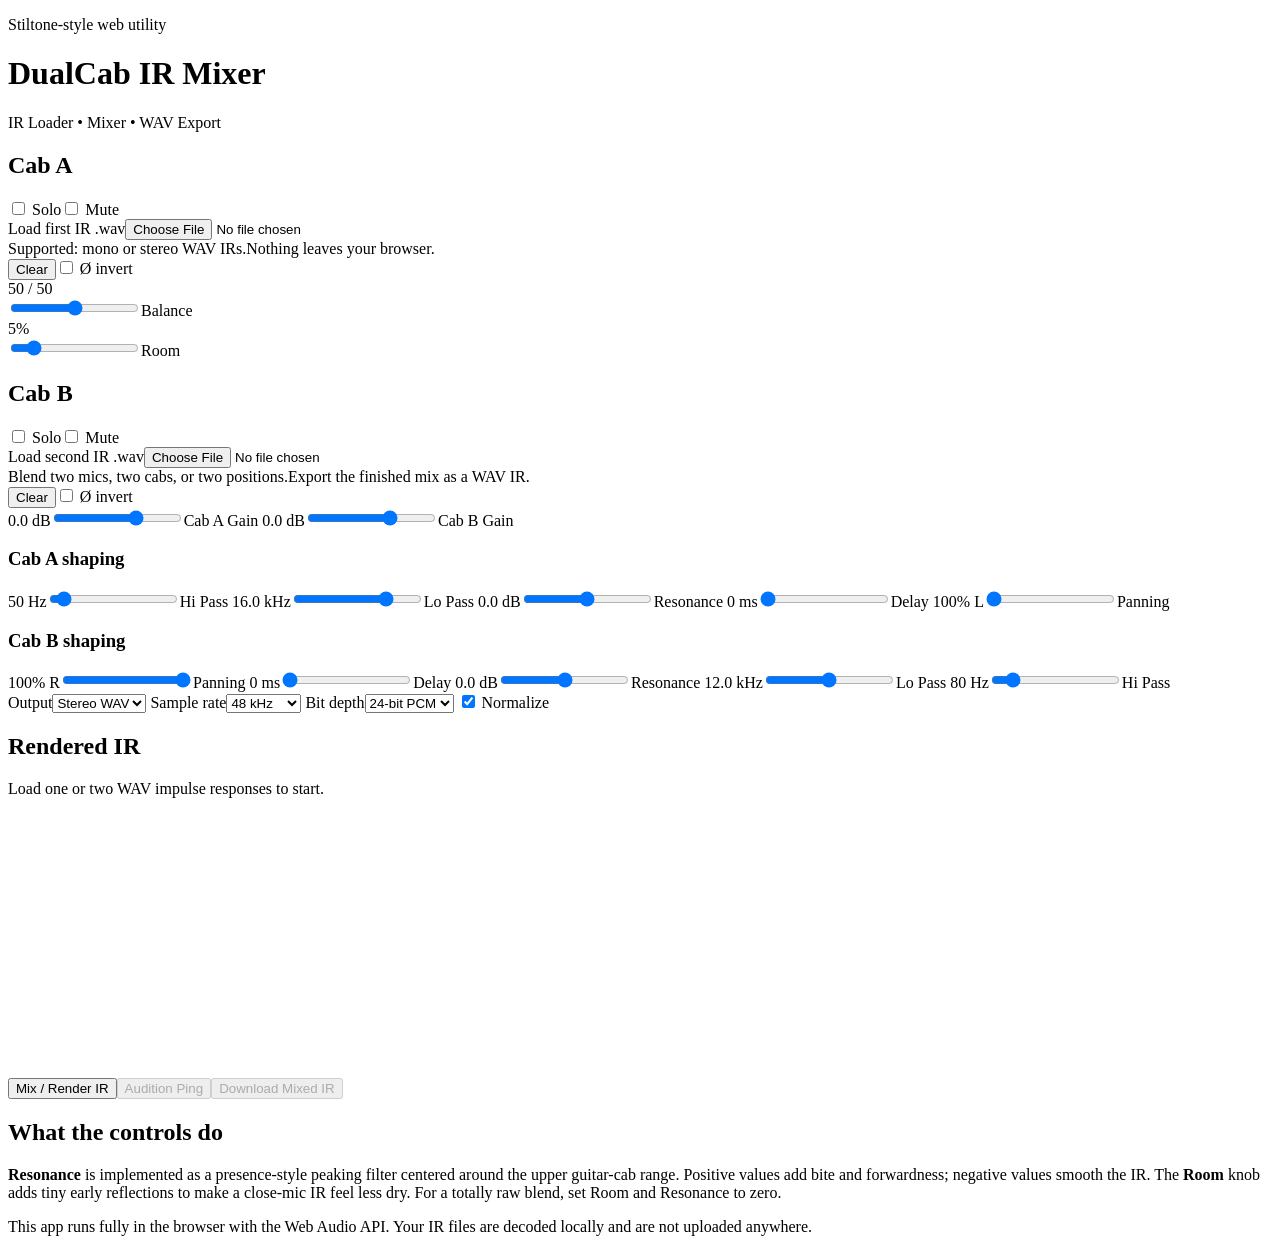
==== index.html @ 4349cea4 "Add DualCab web interface" ====
<!doctype html>
<html lang="en">
<head>
  <meta charset="utf-8" />
  <meta name="viewport" content="width=device-width, initial-scale=1" />
  <title>DualCab IR Mixer</title>
  <meta name="description" content="A browser-based guitar cabinet impulse response mixer and WAV exporter." />
  <link rel="stylesheet" href="styles.css" />
</head>
<body>
  <main class="shell">
    <header class="brand-bar">
      <div>
        <p class="eyebrow">Stiltone-style web utility</p>
        <h1>DualCab IR Mixer</h1>
      </div>
      <div class="badge">IR Loader • Mixer • WAV Export</div>
    </header>

    <section class="processor" aria-label="Dual cabinet impulse response mixer">
      <div class="rack-top">
        <article class="channel" id="channel-a">
          <div class="channel-head"><h2>Cab A</h2><label class="small-switch"><input type="checkbox" id="soloA" /> Solo</label><label class="small-switch"><input type="checkbox" id="muteA" /> Mute</label></div>
          <label class="file-picker"><span class="file-path" id="fileNameA">Load first IR .wav</span><input id="fileA" type="file" accept="audio/wav,audio/x-wav,audio/wave,.wav" /></label>
          <div class="file-list" id="detailsA"><span>Supported: mono or stereo WAV IRs.</span><span>Nothing leaves your browser.</span></div>
          <div class="mini-actions"><button class="secondary" id="clearA" type="button">Clear</button><label class="small-switch"><input type="checkbox" id="invertA" /> Ø invert</label></div>
        </article>

        <div class="center-stack">
          <div class="readout" id="balanceReadout">50 / 50</div>
          <label class="knob-control tall"><input id="balance" type="range" min="-100" max="100" value="0" step="1" /><span class="knob"></span><span class="label">Balance</span></label>
          <div class="readout" id="roomReadout">5%</div>
          <label class="knob-control tall"><input id="room" type="range" min="0" max="35" value="5" step="1" /><span class="knob"></span><span class="label">Room</span></label>
        </div>

        <article class="channel" id="channel-b">
          <div class="channel-head"><h2>Cab B</h2><label class="small-switch"><input type="checkbox" id="soloB" /> Solo</label><label class="small-switch"><input type="checkbox" id="muteB" /> Mute</label></div>
          <label class="file-picker"><span class="file-path" id="fileNameB">Load second IR .wav</span><input id="fileB" type="file" accept="audio/wav,audio/x-wav,audio/wave,.wav" /></label>
          <div class="file-list" id="detailsB"><span>Blend two mics, two cabs, or two positions.</span><span>Export the finished mix as a WAV IR.</span></div>
          <div class="mini-actions"><button class="secondary" id="clearB" type="button">Clear</button><label class="small-switch"><input type="checkbox" id="invertB" /> Ø invert</label></div>
        </article>
      </div>

      <div class="gain-row" aria-label="Channel gain faders">
        <label class="fader-control"><span class="readout" id="gainAReadout">0.0 dB</span><input id="gainA" type="range" min="-24" max="12" value="0" step="0.1" /><span>Cab A Gain</span></label>
        <label class="fader-control"><span class="readout" id="gainBReadout">0.0 dB</span><input id="gainB" type="range" min="-24" max="12" value="0" step="0.1" /><span>Cab B Gain</span></label>
      </div>

      <div class="controls-grid" aria-label="Tone and timing controls">
        <div class="control-bank"><h3>Cab A shaping</h3><div class="knob-grid">
          <label class="knob-control"><span class="readout" id="hpAReadout">50 Hz</span><input id="hpA" type="range" min="20" max="500" value="50" step="1" /><span class="knob"></span><span class="label">Hi Pass</span></label>
          <label class="knob-control"><span class="readout" id="lpAReadout">16.0 kHz</span><input id="lpA" type="range" min="4000" max="20000" value="16000" step="100" /><span class="knob"></span><span class="label">Lo Pass</span></label>
          <label class="knob-control"><span class="readout" id="resAReadout">0.0 dB</span><input id="resA" type="range" min="-12" max="12" value="0" step="0.1" /><span class="knob"></span><span class="label">Resonance</span></label>
          <label class="knob-control"><span class="readout" id="delayAReadout">0 ms</span><input id="delayA" type="range" min="0" max="20" value="0" step="0.1" /><span class="knob"></span><span class="label">Delay</span></label>
          <label class="knob-control"><span class="readout" id="panAReadout">100% L</span><input id="panA" type="range" min="-100" max="100" value="-100" step="1" /><span class="knob"></span><span class="label">Panning</span></label>
        </div></div>
        <div class="control-bank"><h3>Cab B shaping</h3><div class="knob-grid">
          <label class="knob-control"><span class="readout" id="panBReadout">100% R</span><input id="panB" type="range" min="-100" max="100" value="100" step="1" /><span class="knob"></span><span class="label">Panning</span></label>
          <label class="knob-control"><span class="readout" id="delayBReadout">0 ms</span><input id="delayB" type="range" min="0" max="20" value="0" step="0.1" /><span class="knob"></span><span class="label">Delay</span></label>
          <label class="knob-control"><span class="readout" id="resBReadout">0.0 dB</span><input id="resB" type="range" min="-12" max="12" value="0" step="0.1" /><span class="knob"></span><span class="label">Resonance</span></label>
          <label class="knob-control"><span class="readout" id="lpBReadout">12.0 kHz</span><input id="lpB" type="range" min="4000" max="20000" value="12000" step="100" /><span class="knob"></span><span class="label">Lo Pass</span></label>
          <label class="knob-control"><span class="readout" id="hpBReadout">80 Hz</span><input id="hpB" type="range" min="20" max="500" value="80" step="1" /><span class="knob"></span><span class="label">Hi Pass</span></label>
        </div></div>
      </div>
    </section>

    <section class="output-panel">
      <div class="options">
        <label>Output<select id="outputMode"><option value="stereo" selected>Stereo WAV</option><option value="mono">Mono WAV</option></select></label>
        <label>Sample rate<select id="sampleRate"><option value="44100">44.1 kHz</option><option value="48000" selected>48 kHz</option><option value="96000">96 kHz</option></select></label>
        <label>Bit depth<select id="bitDepth"><option value="16">16-bit PCM</option><option value="24" selected>24-bit PCM</option><option value="32f">32-bit float</option></select></label>
        <label class="small-switch"><input id="normalize" type="checkbox" checked /> Normalize</label>
      </div>
      <div class="wave-card"><div class="wave-head"><h2>Rendered IR</h2><p id="status">Load one or two WAV impulse responses to start.</p></div><canvas id="waveform" width="1200" height="260" aria-label="Rendered IR waveform"></canvas></div>
      <div class="button-row"><button id="renderBtn" type="button">Mix / Render IR</button><button id="previewBtn" class="secondary" type="button" disabled>Audition Ping</button><button id="downloadBtn" type="button" disabled>Download Mixed IR</button></div>
    </section>

    <section class="notes"><h2>What the controls do</h2><p><strong>Resonance</strong> is implemented as a presence-style peaking filter centered around the upper guitar-cab range. Positive values add bite and forwardness; negative values smooth the IR. The <strong>Room</strong> knob adds tiny early reflections to make a close-mic IR feel less dry. For a totally raw blend, set Room and Resonance to zero.</p><p>This app runs fully in the browser with the Web Audio API. Your IR files are decoded locally and are not uploaded anywhere.</p></section>
  </main>
  <script src="app.js"></script>
</body>
</html>
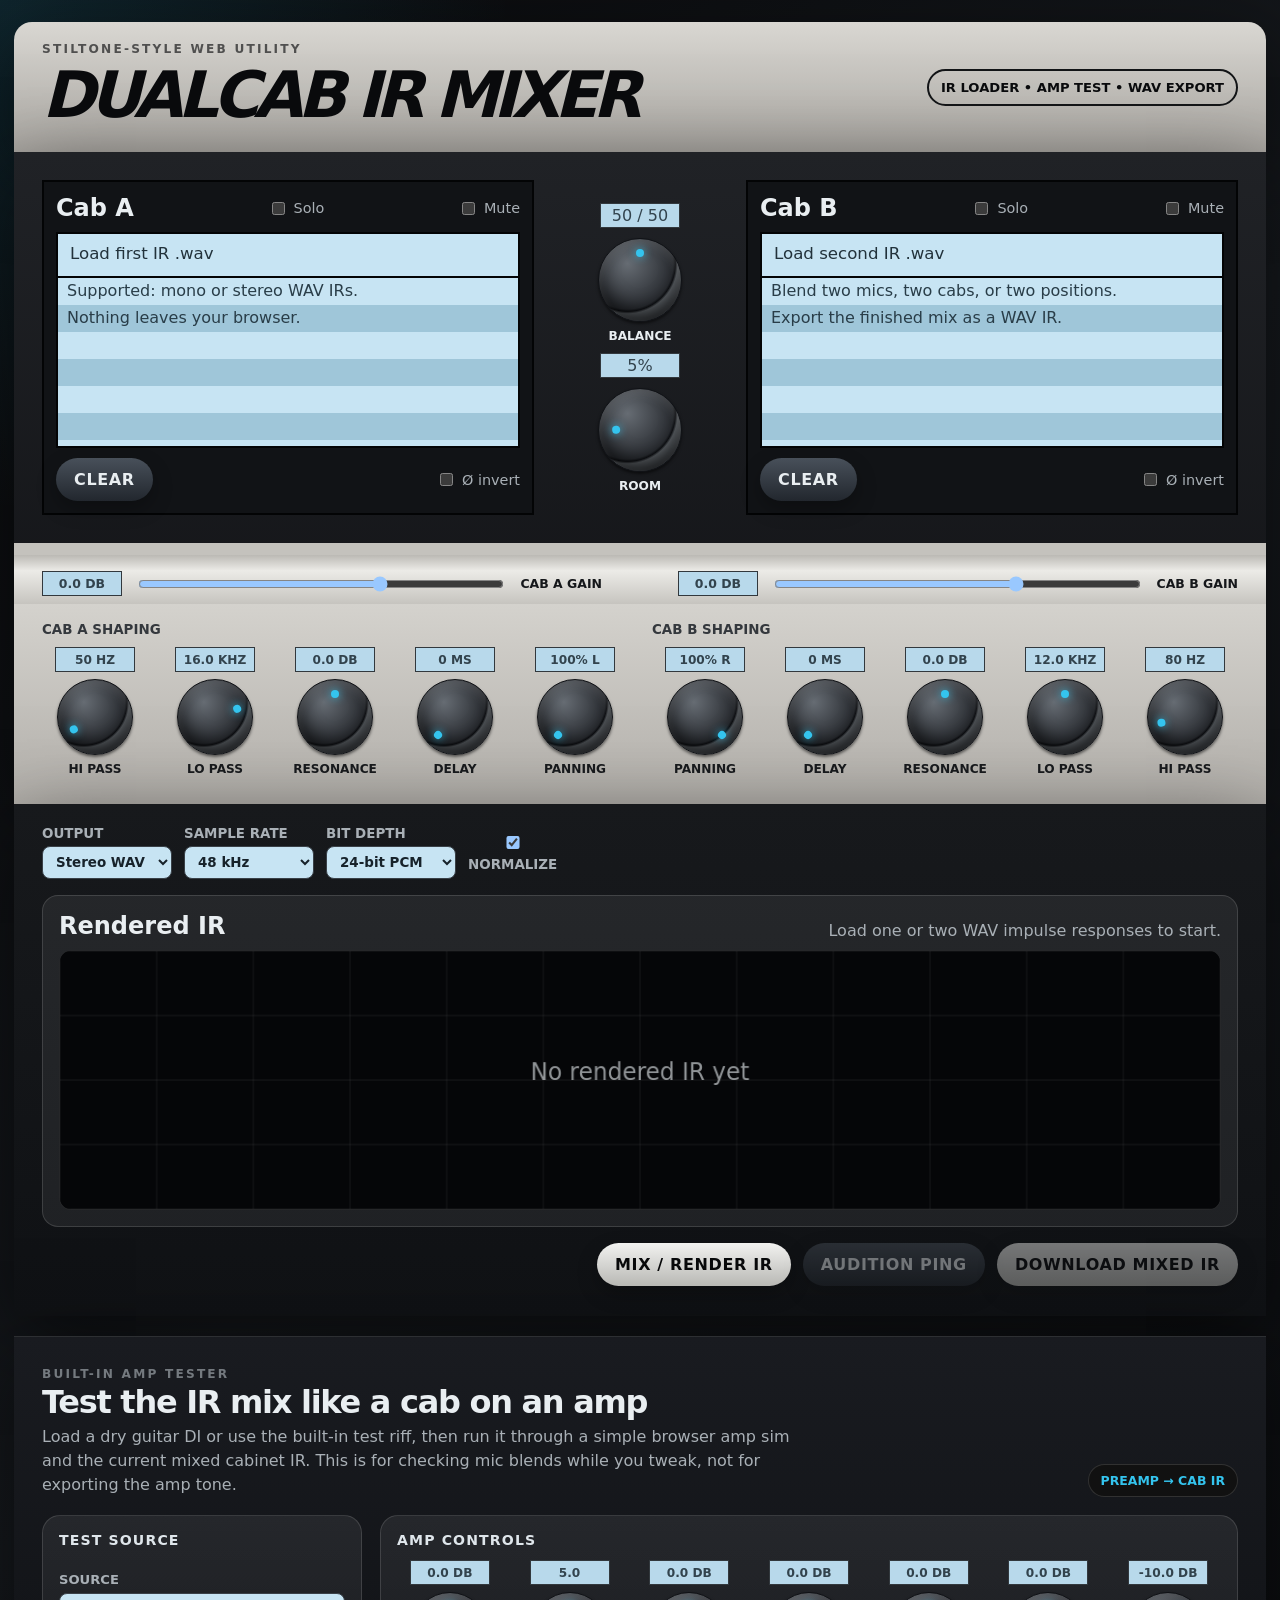
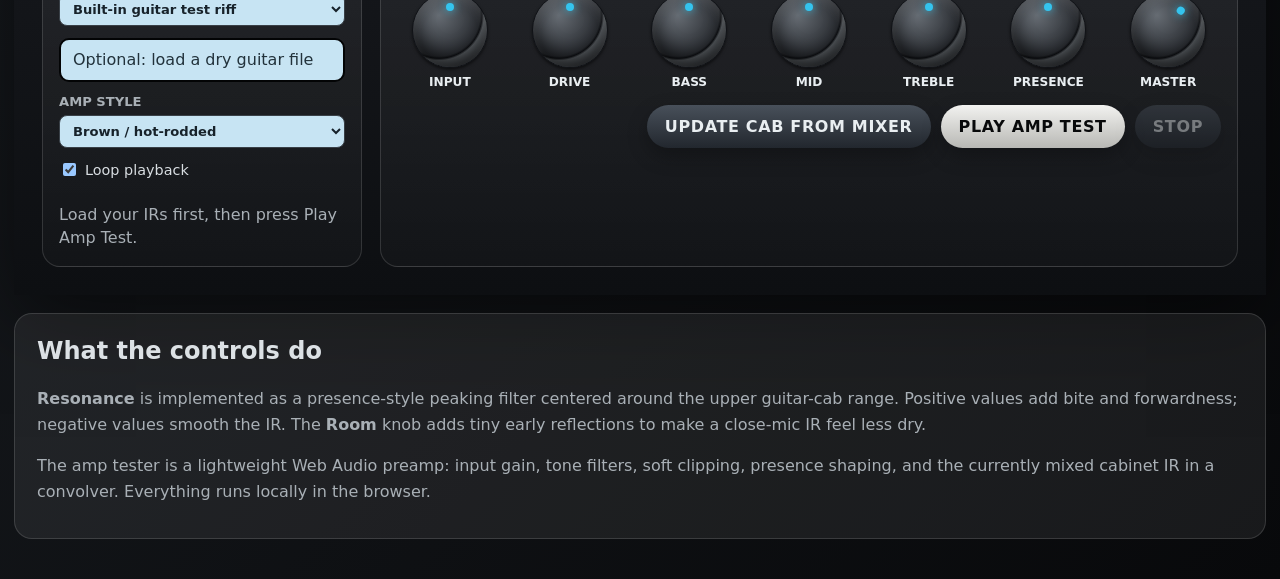
==== commit 8690b90f: "Add amp tester to main page" ====
--- a/index.html
+++ b/index.html
@@ -1,82 +1 @@
-<!doctype html>
-<html lang="en">
-<head>
-  <meta charset="utf-8" />
-  <meta name="viewport" content="width=device-width, initial-scale=1" />
-  <title>DualCab IR Mixer</title>
-  <meta name="description" content="A browser-based guitar cabinet impulse response mixer and WAV exporter." />
-  <link rel="stylesheet" href="styles.css" />
-</head>
-<body>
-  <main class="shell">
-    <header class="brand-bar">
-      <div>
-        <p class="eyebrow">Stiltone-style web utility</p>
-        <h1>DualCab IR Mixer</h1>
-      </div>
-      <div class="badge">IR Loader • Mixer • WAV Export</div>
-    </header>
-
-    <section class="processor" aria-label="Dual cabinet impulse response mixer">
-      <div class="rack-top">
-        <article class="channel" id="channel-a">
-          <div class="channel-head"><h2>Cab A</h2><label class="small-switch"><input type="checkbox" id="soloA" /> Solo</label><label class="small-switch"><input type="checkbox" id="muteA" /> Mute</label></div>
-          <label class="file-picker"><span class="file-path" id="fileNameA">Load first IR .wav</span><input id="fileA" type="file" accept="audio/wav,audio/x-wav,audio/wave,.wav" /></label>
-          <div class="file-list" id="detailsA"><span>Supported: mono or stereo WAV IRs.</span><span>Nothing leaves your browser.</span></div>
-          <div class="mini-actions"><button class="secondary" id="clearA" type="button">Clear</button><label class="small-switch"><input type="checkbox" id="invertA" /> Ø invert</label></div>
-        </article>
-
-        <div class="center-stack">
-          <div class="readout" id="balanceReadout">50 / 50</div>
-          <label class="knob-control tall"><input id="balance" type="range" min="-100" max="100" value="0" step="1" /><span class="knob"></span><span class="label">Balance</span></label>
-          <div class="readout" id="roomReadout">5%</div>
-          <label class="knob-control tall"><input id="room" type="range" min="0" max="35" value="5" step="1" /><span class="knob"></span><span class="label">Room</span></label>
-        </div>
-
-        <article class="channel" id="channel-b">
-          <div class="channel-head"><h2>Cab B</h2><label class="small-switch"><input type="checkbox" id="soloB" /> Solo</label><label class="small-switch"><input type="checkbox" id="muteB" /> Mute</label></div>
-          <label class="file-picker"><span class="file-path" id="fileNameB">Load second IR .wav</span><input id="fileB" type="file" accept="audio/wav,audio/x-wav,audio/wave,.wav" /></label>
-          <div class="file-list" id="detailsB"><span>Blend two mics, two cabs, or two positions.</span><span>Export the finished mix as a WAV IR.</span></div>
-          <div class="mini-actions"><button class="secondary" id="clearB" type="button">Clear</button><label class="small-switch"><input type="checkbox" id="invertB" /> Ø invert</label></div>
-        </article>
-      </div>
-
-      <div class="gain-row" aria-label="Channel gain faders">
-        <label class="fader-control"><span class="readout" id="gainAReadout">0.0 dB</span><input id="gainA" type="range" min="-24" max="12" value="0" step="0.1" /><span>Cab A Gain</span></label>
-        <label class="fader-control"><span class="readout" id="gainBReadout">0.0 dB</span><input id="gainB" type="range" min="-24" max="12" value="0" step="0.1" /><span>Cab B Gain</span></label>
-      </div>
-
-      <div class="controls-grid" aria-label="Tone and timing controls">
-        <div class="control-bank"><h3>Cab A shaping</h3><div class="knob-grid">
-          <label class="knob-control"><span class="readout" id="hpAReadout">50 Hz</span><input id="hpA" type="range" min="20" max="500" value="50" step="1" /><span class="knob"></span><span class="label">Hi Pass</span></label>
-          <label class="knob-control"><span class="readout" id="lpAReadout">16.0 kHz</span><input id="lpA" type="range" min="4000" max="20000" value="16000" step="100" /><span class="knob"></span><span class="label">Lo Pass</span></label>
-          <label class="knob-control"><span class="readout" id="resAReadout">0.0 dB</span><input id="resA" type="range" min="-12" max="12" value="0" step="0.1" /><span class="knob"></span><span class="label">Resonance</span></label>
-          <label class="knob-control"><span class="readout" id="delayAReadout">0 ms</span><input id="delayA" type="range" min="0" max="20" value="0" step="0.1" /><span class="knob"></span><span class="label">Delay</span></label>
-          <label class="knob-control"><span class="readout" id="panAReadout">100% L</span><input id="panA" type="range" min="-100" max="100" value="-100" step="1" /><span class="knob"></span><span class="label">Panning</span></label>
-        </div></div>
-        <div class="control-bank"><h3>Cab B shaping</h3><div class="knob-grid">
-          <label class="knob-control"><span class="readout" id="panBReadout">100% R</span><input id="panB" type="range" min="-100" max="100" value="100" step="1" /><span class="knob"></span><span class="label">Panning</span></label>
-          <label class="knob-control"><span class="readout" id="delayBReadout">0 ms</span><input id="delayB" type="range" min="0" max="20" value="0" step="0.1" /><span class="knob"></span><span class="label">Delay</span></label>
-          <label class="knob-control"><span class="readout" id="resBReadout">0.0 dB</span><input id="resB" type="range" min="-12" max="12" value="0" step="0.1" /><span class="knob"></span><span class="label">Resonance</span></label>
-          <label class="knob-control"><span class="readout" id="lpBReadout">12.0 kHz</span><input id="lpB" type="range" min="4000" max="20000" value="12000" step="100" /><span class="knob"></span><span class="label">Lo Pass</span></label>
-          <label class="knob-control"><span class="readout" id="hpBReadout">80 Hz</span><input id="hpB" type="range" min="20" max="500" value="80" step="1" /><span class="knob"></span><span class="label">Hi Pass</span></label>
-        </div></div>
-      </div>
-    </section>
-
-    <section class="output-panel">
-      <div class="options">
-        <label>Output<select id="outputMode"><option value="stereo" selected>Stereo WAV</option><option value="mono">Mono WAV</option></select></label>
-        <label>Sample rate<select id="sampleRate"><option value="44100">44.1 kHz</option><option value="48000" selected>48 kHz</option><option value="96000">96 kHz</option></select></label>
-        <label>Bit depth<select id="bitDepth"><option value="16">16-bit PCM</option><option value="24" selected>24-bit PCM</option><option value="32f">32-bit float</option></select></label>
-        <label class="small-switch"><input id="normalize" type="checkbox" checked /> Normalize</label>
-      </div>
-      <div class="wave-card"><div class="wave-head"><h2>Rendered IR</h2><p id="status">Load one or two WAV impulse responses to start.</p></div><canvas id="waveform" width="1200" height="260" aria-label="Rendered IR waveform"></canvas></div>
-      <div class="button-row"><button id="renderBtn" type="button">Mix / Render IR</button><button id="previewBtn" class="secondary" type="button" disabled>Audition Ping</button><button id="downloadBtn" type="button" disabled>Download Mixed IR</button></div>
-    </section>
-
-    <section class="notes"><h2>What the controls do</h2><p><strong>Resonance</strong> is implemented as a presence-style peaking filter centered around the upper guitar-cab range. Positive values add bite and forwardness; negative values smooth the IR. The <strong>Room</strong> knob adds tiny early reflections to make a close-mic IR feel less dry. For a totally raw blend, set Room and Resonance to zero.</p><p>This app runs fully in the browser with the Web Audio API. Your IR files are decoded locally and are not uploaded anywhere.</p></section>
-  </main>
-  <script src="app.js"></script>
-</body>
-</html>
+<!doctype html><html lang="en"><head><meta charset="utf-8"><meta name="viewport" content="width=device-width,initial-scale=1"><title>DualCab IR Mixer</title><meta name="description" content="Browser guitar cabinet IR mixer with amp tester and WAV export."><link rel="stylesheet" href="styles.css"><link rel="stylesheet" href="amp.css"></head><body><main class="shell"><header class="brand-bar"><div><p class="eyebrow">Stiltone-style web utility</p><h1>DualCab IR Mixer</h1></div><div class="badge">IR Loader • Amp Test • WAV Export</div></header><section class="processor" aria-label="Dual cabinet impulse response mixer"><div class="rack-top"><article class="channel" id="channel-a"><div class="channel-head"><h2>Cab A</h2><label class="small-switch"><input type="checkbox" id="soloA"> Solo</label><label class="small-switch"><input type="checkbox" id="muteA"> Mute</label></div><label class="file-picker"><span class="file-path" id="fileNameA">Load first IR .wav</span><input id="fileA" type="file" accept="audio/wav,audio/x-wav,audio/wave,.wav"></label><div class="file-list" id="detailsA"><span>Supported: mono or stereo WAV IRs.</span><span>Nothing leaves your browser.</span></div><div class="mini-actions"><button class="secondary" id="clearA" type="button">Clear</button><label class="small-switch"><input type="checkbox" id="invertA"> Ø invert</label></div></article><div class="center-stack"><div class="readout" id="balanceReadout">50 / 50</div><label class="knob-control tall"><input id="balance" type="range" min="-100" max="100" value="0" step="1"><span class="knob"></span><span class="label">Balance</span></label><div class="readout" id="roomReadout">5%</div><label class="knob-control tall"><input id="room" type="range" min="0" max="35" value="5" step="1"><span class="knob"></span><span class="label">Room</span></label></div><article class="channel" id="channel-b"><div class="channel-head"><h2>Cab B</h2><label class="small-switch"><input type="checkbox" id="soloB"> Solo</label><label class="small-switch"><input type="checkbox" id="muteB"> Mute</label></div><label class="file-picker"><span class="file-path" id="fileNameB">Load second IR .wav</span><input id="fileB" type="file" accept="audio/wav,audio/x-wav,audio/wave,.wav"></label><div class="file-list" id="detailsB"><span>Blend two mics, two cabs, or two positions.</span><span>Export the finished mix as a WAV IR.</span></div><div class="mini-actions"><button class="secondary" id="clearB" type="button">Clear</button><label class="small-switch"><input type="checkbox" id="invertB"> Ø invert</label></div></article></div><div class="gain-row" aria-label="Channel gain faders"><label class="fader-control"><span class="readout" id="gainAReadout">0.0 dB</span><input id="gainA" type="range" min="-24" max="12" value="0" step="0.1"><span>Cab A Gain</span></label><label class="fader-control"><span class="readout" id="gainBReadout">0.0 dB</span><input id="gainB" type="range" min="-24" max="12" value="0" step="0.1"><span>Cab B Gain</span></label></div><div class="controls-grid" aria-label="Tone and timing controls"><div class="control-bank"><h3>Cab A shaping</h3><div class="knob-grid"><label class="knob-control"><span class="readout" id="hpAReadout">50 Hz</span><input id="hpA" type="range" min="20" max="500" value="50" step="1"><span class="knob"></span><span class="label">Hi Pass</span></label><label class="knob-control"><span class="readout" id="lpAReadout">16.0 kHz</span><input id="lpA" type="range" min="4000" max="20000" value="16000" step="100"><span class="knob"></span><span class="label">Lo Pass</span></label><label class="knob-control"><span class="readout" id="resAReadout">0.0 dB</span><input id="resA" type="range" min="-12" max="12" value="0" step="0.1"><span class="knob"></span><span class="label">Resonance</span></label><label class="knob-control"><span class="readout" id="delayAReadout">0 ms</span><input id="delayA" type="range" min="0" max="20" value="0" step="0.1"><span class="knob"></span><span class="label">Delay</span></label><label class="knob-control"><span class="readout" id="panAReadout">100% L</span><input id="panA" type="range" min="-100" max="100" value="-100" step="1"><span class="knob"></span><span class="label">Panning</span></label></div></div><div class="control-bank"><h3>Cab B shaping</h3><div class="knob-grid"><label class="knob-control"><span class="readout" id="panBReadout">100% R</span><input id="panB" type="range" min="-100" max="100" value="100" step="1"><span class="knob"></span><span class="label">Panning</span></label><label class="knob-control"><span class="readout" id="delayBReadout">0 ms</span><input id="delayB" type="range" min="0" max="20" value="0" step="0.1"><span class="knob"></span><span class="label">Delay</span></label><label class="knob-control"><span class="readout" id="resBReadout">0.0 dB</span><input id="resB" type="range" min="-12" max="12" value="0" step="0.1"><span class="knob"></span><span class="label">Resonance</span></label><label class="knob-control"><span class="readout" id="lpBReadout">12.0 kHz</span><input id="lpB" type="range" min="4000" max="20000" value="12000" step="100"><span class="knob"></span><span class="label">Lo Pass</span></label><label class="knob-control"><span class="readout" id="hpBReadout">80 Hz</span><input id="hpB" type="range" min="20" max="500" value="80" step="1"><span class="knob"></span><span class="label">Hi Pass</span></label></div></div></div></section><section class="output-panel"><div class="options"><label>Output<select id="outputMode"><option value="stereo" selected>Stereo WAV</option><option value="mono">Mono WAV</option></select></label><label>Sample rate<select id="sampleRate"><option value="44100">44.1 kHz</option><option value="48000" selected>48 kHz</option><option value="96000">96 kHz</option></select></label><label>Bit depth<select id="bitDepth"><option value="16">16-bit PCM</option><option value="24" selected>24-bit PCM</option><option value="32f">32-bit float</option></select></label><label class="small-switch"><input id="normalize" type="checkbox" checked> Normalize</label></div><div class="wave-card"><div class="wave-head"><h2>Rendered IR</h2><p id="status">Load one or two WAV impulse responses to start.</p></div><canvas id="waveform" width="1200" height="260" aria-label="Rendered IR waveform"></canvas></div><div class="button-row"><button id="renderBtn" type="button">Mix / Render IR</button><button id="previewBtn" class="secondary" type="button" disabled>Audition Ping</button><button id="downloadBtn" type="button" disabled>Download Mixed IR</button></div></section><section class="amp-section" id="amp-section" aria-label="Amp simulator tester"><div class="amp-header"><div><p class="eyebrow">Built-in amp tester</p><h2>Test the IR mix like a cab on an amp</h2><p>Load a dry guitar DI or use the built-in test riff, then run it through a simple browser amp sim and the current mixed cabinet IR. This is for checking mic blends while you tweak, not for exporting the amp tone.</p></div><div class="amp-light">Preamp → Cab IR</div></div><div class="amp-grid"><article class="amp-card amp-stack"><h3>Test source</h3><label class="amp-field">Source<select id="ampSource"><option value="generated" selected>Built-in guitar test riff</option><option value="file">Uploaded DI / dry guitar file</option></select></label><label class="amp-file"><span id="ampFileName">Optional: load a dry guitar file</span><input id="ampDI" type="file" accept="audio/*,.wav,.mp3,.m4a,.aac,.flac,.ogg"></label><label class="amp-field">Amp style<select id="ampMode"><option value="clean">Clean edge</option><option value="crunch">Crunch</option><option value="lead">Lead</option><option value="brown" selected>Brown / hot-rodded</option></select></label><label class="small-switch"><input type="checkbox" id="ampLoop" checked> Loop playback</label><p class="amp-status" id="ampStatus">Load your IRs first, then press Play Amp Test.</p></article><article class="amp-card"><h3>Amp controls</h3><div class="amp-tone-grid"><label class="knob-control"><span class="readout" id="ampInputReadout">0.0 dB</span><input id="ampInput" type="range" min="-18" max="18" value="0" step="0.1"><span class="knob"></span><span class="label">Input</span></label><label class="knob-control"><span class="readout" id="ampDriveReadout">5.0</span><input id="ampDrive" type="range" min="0" max="10" value="5" step="0.1"><span class="knob"></span><span class="label">Drive</span></label><label class="knob-control"><span class="readout" id="ampBassReadout">0.0 dB</span><input id="ampBass" type="range" min="-12" max="12" value="0" step="0.1"><span class="knob"></span><span class="label">Bass</span></label><label class="knob-control"><span class="readout" id="ampMidReadout">0.0 dB</span><input id="ampMid" type="range" min="-12" max="12" value="0" step="0.1"><span class="knob"></span><span class="label">Mid</span></label><label class="knob-control"><span class="readout" id="ampTrebleReadout">0.0 dB</span><input id="ampTreble" type="range" min="-12" max="12" value="0" step="0.1"><span class="knob"></span><span class="label">Treble</span></label><label class="knob-control"><span class="readout" id="ampPresenceReadout">0.0 dB</span><input id="ampPresence" type="range" min="-12" max="12" value="0" step="0.1"><span class="knob"></span><span class="label">Presence</span></label><label class="knob-control"><span class="readout" id="ampMasterReadout">-10.0 dB</span><input id="ampMaster" type="range" min="-36" max="6" value="-10" step="0.1"><span class="knob"></span><span class="label">Master</span></label></div><div class="amp-actions"><button class="secondary" id="ampRenderBtn" type="button">Update Cab From Mixer</button><button id="ampPlayBtn" type="button">Play Amp Test</button><button class="secondary" id="ampStopBtn" type="button" disabled>Stop</button></div></article></div></section><section class="notes"><h2>What the controls do</h2><p><strong>Resonance</strong> is implemented as a presence-style peaking filter centered around the upper guitar-cab range. Positive values add bite and forwardness; negative values smooth the IR. The <strong>Room</strong> knob adds tiny early reflections to make a close-mic IR feel less dry.</p><p>The amp tester is a lightweight Web Audio preamp: input gain, tone filters, soft clipping, presence shaping, and the currently mixed cabinet IR in a convolver. Everything runs locally in the browser.</p></section></main><script src="app.js"></script><script src="amp.js"></script></body></html>
--- a/styles.css
+++ b/styles.css
@@ -0,0 +1 @@
+:root{color-scheme:dark;--panel:#161719;--screen:#c7e4f3;--screen2:#9fc6d9;--ink:#e9eef1;--muted:#a9b0b6;--accent:#34c4ee;--warn:#f7c95c;--shadow:0 22px 80px #0008}*{box-sizing:border-box}body{margin:0;min-height:100vh;font-family:Inter,system-ui,-apple-system,Segoe UI,sans-serif;color:var(--ink);background:radial-gradient(circle at top left,#34c4ee26,transparent 32rem),linear-gradient(135deg,#08090b,#15181c 45%,#08090b)}button,input,select{font:inherit}.shell{width:min(1380px,calc(100vw - 28px));margin:22px auto 40px}.brand-bar{display:flex;align-items:center;justify-content:space-between;gap:16px;padding:20px 28px;border-radius:18px 18px 0 0;background:linear-gradient(#d9d7d2,#aaa7a2);color:#090a0c;box-shadow:var(--shadow)}.brand-bar h1{margin:0;font-size:clamp(2rem,5vw,4.4rem);letter-spacing:-.09em;font-style:italic;text-transform:uppercase}.eyebrow{margin:0 0 2px;text-transform:uppercase;letter-spacing:.18em;font-size:.76rem;font-weight:800;opacity:.64}.badge{padding:9px 12px;border:2px solid #121416;border-radius:999px;text-transform:uppercase;font-weight:900;font-size:.82rem;white-space:nowrap}.processor{background:linear-gradient(180deg,#202226,#101114);box-shadow:var(--shadow)}.rack-top{display:grid;grid-template-columns:1fr minmax(120px,160px) 1fr;gap:26px;padding:28px;border-bottom:12px solid #c4c2bd}.channel{min-width:0;border:2px solid #030405;background:#111316;padding:12px}.channel-head,.wave-head,.mini-actions,.button-row,.options,.gain-row{display:flex;align-items:center;gap:12px}.channel-head{justify-content:space-between;margin-bottom:10px}.channel h2,.output-panel h2,.notes h2,.control-bank h3{margin:0}.file-picker{position:relative;display:block;background:var(--screen);color:#22323b;border:2px solid #030405;overflow:hidden;min-height:46px;cursor:pointer}.file-picker input{display:none}.file-path{display:block;padding:10px 12px;white-space:nowrap;overflow:hidden;text-overflow:ellipsis;font-size:1.04rem}.file-list{display:grid;min-height:170px;align-content:start;background:repeating-linear-gradient(180deg,var(--screen) 0 27px,var(--screen2) 27px 54px);color:#293d48;border:2px solid #030405;border-top:0;overflow:hidden}.file-list span{min-height:27px;padding:3px 9px;white-space:nowrap;overflow:hidden;text-overflow:ellipsis}.mini-actions{justify-content:space-between;padding-top:10px}.center-stack{display:grid;place-items:center;gap:10px;align-content:center}.readout{display:inline-flex;align-items:center;justify-content:center;min-width:80px;min-height:25px;padding:2px 8px;color:#32434d;background:#b8d9eb;border:1px solid #32383d;font-variant-numeric:tabular-nums}.small-switch{display:inline-flex;align-items:center;gap:6px;color:var(--muted);font-size:.9rem;user-select:none}.gain-row{justify-content:space-between;padding:16px 28px 8px;background:linear-gradient(180deg,#bbb9b4,#ecebe7 32%,#c6c4bf);color:#15171a}.fader-control{display:grid;grid-template-columns:auto minmax(230px,520px) auto;align-items:center;gap:14px;width:min(560px,48%);font-weight:800;text-transform:uppercase;font-size:.78rem}.controls-grid{display:grid;grid-template-columns:1fr 1fr;gap:24px;padding:18px 28px 28px;background:linear-gradient(180deg,#d4d2cd,#b3b0ab);color:#17191c}.control-bank h3{margin-bottom:10px;text-transform:uppercase;font-size:.84rem;color:#34383d}.knob-grid{display:grid;grid-template-columns:repeat(5,minmax(92px,1fr));gap:14px}.knob-control{--rotation:-135deg;display:grid;justify-items:center;gap:7px;min-width:0;color:inherit;font-weight:800;text-transform:uppercase;font-size:.76rem}.knob-control input[type=range]{position:absolute;opacity:0;pointer-events:none}.knob{position:relative;width:76px;aspect-ratio:1;border-radius:50%;background:radial-gradient(circle at 35% 30%,#666c73,#2a2d32 58%,#101216 61%,#5d6267 64%,#181a1f 100%);border:1px solid #101216;box-shadow:inset 0 5px 10px #ffffff22,inset 0 -10px 18px #0009,0 2px 3px #0008;cursor:grab}.knob:before{content:"";position:absolute;left:calc(50% - 4px);top:10px;width:8px;height:8px;border-radius:50%;background:var(--accent);box-shadow:0 0 8px #34c4eed9;transform-origin:4px 28px;transform:rotate(var(--rotation))}.knob-control.tall .knob{width:84px}.knob-control.tall{color:var(--ink)}.output-panel{display:grid;gap:16px;padding:22px 28px 30px;background:linear-gradient(180deg,#17191c,#0f1114);box-shadow:var(--shadow)}.options{flex-wrap:wrap}.options label{display:grid;gap:5px;color:var(--muted);font-size:.84rem;text-transform:uppercase;font-weight:800}select{min-width:130px;color:#17222a;background:var(--screen);border:1px solid #394047;padding:7px 9px;border-radius:8px}.wave-card{padding:16px;border:1px solid #fff2;border-radius:16px;background:#fff1}.wave-head{justify-content:space-between;align-items:end;margin-bottom:10px}.wave-head p{margin:0;color:var(--muted);text-align:right}canvas{display:block;width:100%;height:260px;border-radius:12px;border:1px solid #fff2;background:#050608}.button-row{justify-content:flex-end;flex-wrap:wrap}button{border:0;border-radius:999px;padding:12px 18px;background:linear-gradient(180deg,#f2f2f0,#b8b8b4);color:#08090a;font-weight:900;text-transform:uppercase;letter-spacing:.04em;box-shadow:0 8px 20px #0004;cursor:pointer}button.secondary{background:linear-gradient(180deg,#48505a,#22272e);color:var(--ink)}button:disabled{opacity:.45;cursor:not-allowed}.notes{margin-top:18px;padding:18px 22px;border:1px solid #fff2;border-radius:18px;background:#fff1;color:#dce1e5;line-height:1.6}.notes p{color:var(--muted)}@media(max-width:980px){.brand-bar,.rack-top,.controls-grid,.gain-row{grid-template-columns:1fr;flex-direction:column;align-items:stretch}.fader-control{width:100%}.knob-grid{grid-template-columns:repeat(2,minmax(120px,1fr))}.center-stack{grid-template-columns:1fr 1fr}}@media(max-width:620px){.shell{width:calc(100vw - 16px);margin-top:8px}.rack-top,.controls-grid,.output-panel,.gain-row{padding-left:14px;padding-right:14px}.knob-grid{grid-template-columns:1fr}.fader-control{grid-template-columns:1fr}.wave-head{align-items:start;flex-direction:column}.badge{white-space:normal}}
--- a/amp.css
+++ b/amp.css
@@ -0,0 +1 @@
+.amp-section{margin-top:20px;padding:24px 28px 28px;background:linear-gradient(180deg,#191b20,#0d0f12);border-top:1px solid #fff2;box-shadow:var(--shadow)}.amp-header{display:flex;justify-content:space-between;gap:18px;align-items:end;margin-bottom:18px}.amp-header h2{margin:0;font-size:2rem;letter-spacing:-.04em}.amp-header p{margin:4px 0 0;color:var(--muted);max-width:760px;line-height:1.5}.amp-light{padding:8px 12px;border-radius:999px;background:#111;border:1px solid #fff2;color:var(--accent);font-size:.78rem;text-transform:uppercase;font-weight:900;white-space:nowrap}.amp-grid{display:grid;grid-template-columns:320px 1fr;gap:18px}.amp-card{border:1px solid #fff2;border-radius:18px;background:linear-gradient(180deg,#ffffff12,#ffffff06);padding:16px}.amp-card h3{margin:0 0 12px;text-transform:uppercase;font-size:.88rem;letter-spacing:.08em;color:#dfe6eb}.amp-file{position:relative;display:block;border:2px solid #030405;background:var(--screen);color:#22323b;min-height:44px;border-radius:10px;overflow:hidden;cursor:pointer}.amp-file input{display:none}.amp-file span{display:block;padding:10px 12px;white-space:nowrap;overflow:hidden;text-overflow:ellipsis}.amp-stack{display:grid;gap:12px}.amp-field{display:grid;gap:6px;color:var(--muted);font-size:.82rem;text-transform:uppercase;font-weight:800}.amp-status{margin:12px 0 0;color:var(--muted);line-height:1.45}.amp-tone-grid{display:grid;grid-template-columns:repeat(7,minmax(90px,1fr));gap:14px}.amp-actions{display:flex;flex-wrap:wrap;gap:10px;justify-content:flex-end;margin-top:16px}.amp-section .small-switch{color:#d8dde1}.amp-section select{width:100%}@media(max-width:1100px){.amp-grid{grid-template-columns:1fr}.amp-tone-grid{grid-template-columns:repeat(3,minmax(120px,1fr))}.amp-header{align-items:start;flex-direction:column}}@media(max-width:640px){.amp-section{padding-left:14px;padding-right:14px}.amp-tone-grid{grid-template-columns:1fr}.amp-actions{justify-content:stretch}.amp-actions button{width:100%}}
